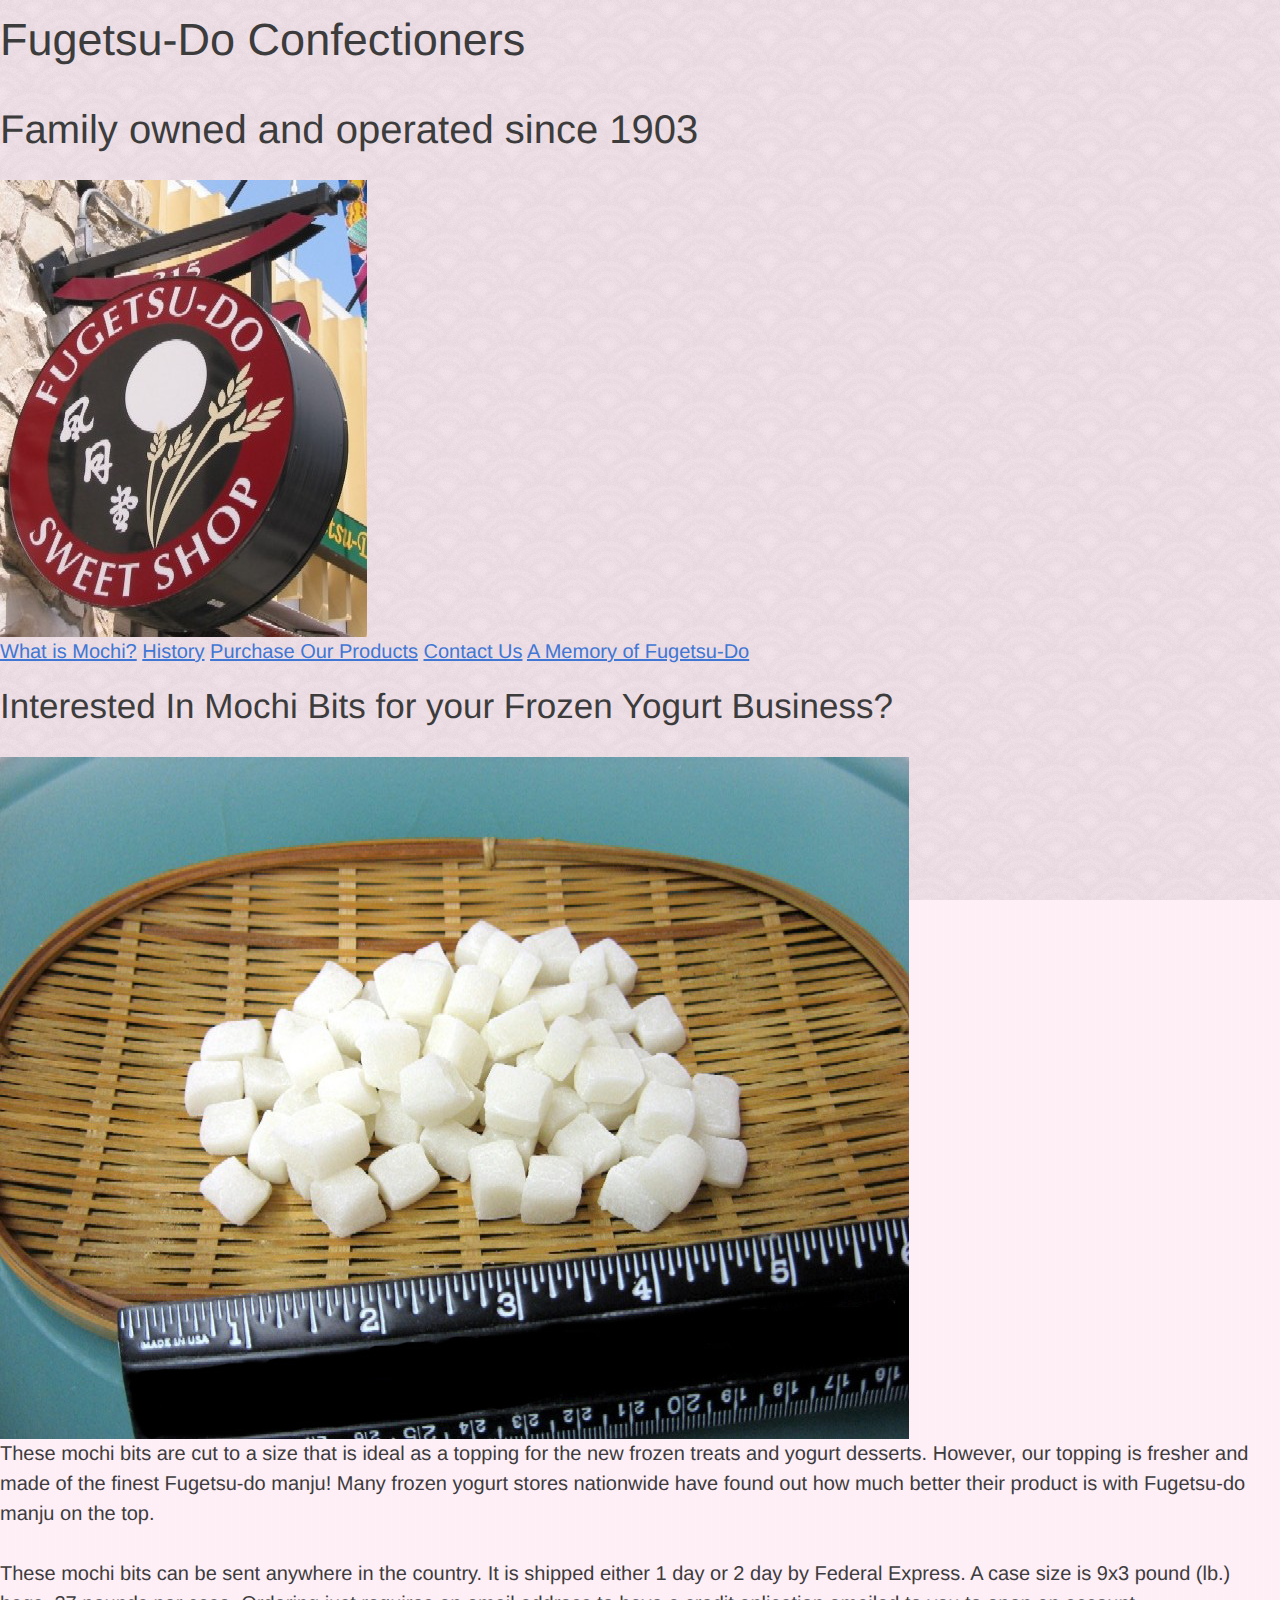
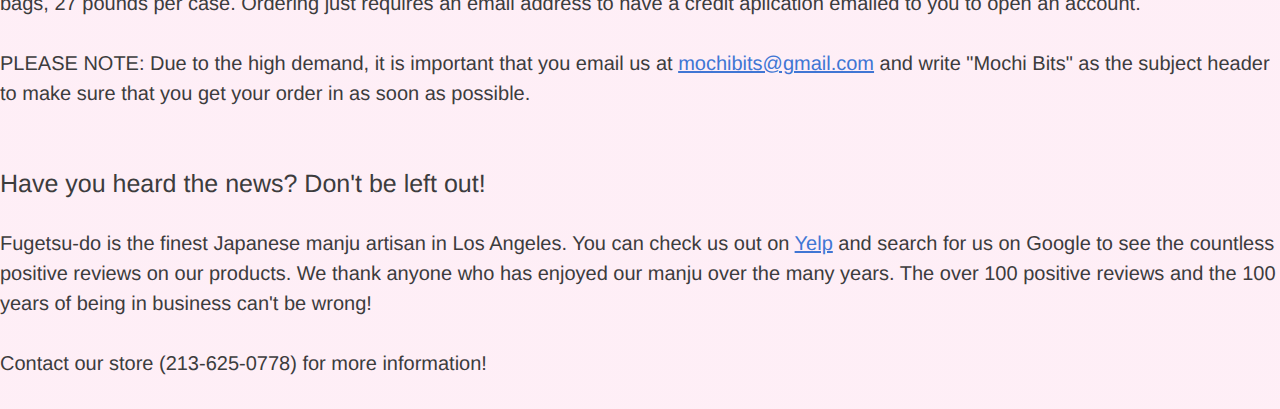
==== index.html @ 572364a7 "First commit" ====
<!DOCTYPE html>
<html lang="en">
<head>
  <title>Welcome to the Fugetsu-Do Confectionery!</title>
  <meta name="keywords" content="Japanese food, Japanese confectionery, Japanese, mochi, manju, Los Angeles, Little Tokyo, Japanese American, Japanese American Businesses, Japanese confectionary, confectionery, confectionary, confectioners, Japanese confectioners, gyuhi, anh, habutai, kusamochi, kiku, wagashi, dorayaki, manjyu, kashiwa, sweet rice, Fugetsudo, Fugetsudousa, kinako, mochigome">
  <link rel="stylesheet" href="styles/cutestrap.css" type="text/css">
</head>
<body>
  <header>
    <h1>Fugetsu-Do Confectioners</h1>
    <h2>Family owned and operated since 1903</h2>
    <img src="images/index/fd-sign.jpg">
    <nav>
      <a href="mochi.html">What is Mochi?</a>
      <a href="history.html">History</a>
      <a href="buymochi.html">Purchase Our Products</a>
      <a href="contact.html">Contact Us</a>
      <a href="memory.html">A Memory of Fugetsu-Do</a>
    </nav>
  </header>
  <main>
    <h3>Interested In Mochi Bits for your Frozen Yogurt Business?</h3>
    <img src="images/index/mochi-bits.jpg">
    <p>These mochi bits are cut to a size that is ideal as a topping for the new frozen treats and yogurt desserts. However, our topping is fresher and made of the finest Fugetsu-do manju! Many frozen yogurt stores nationwide have found out how much better their product is with Fugetsu-do manju on the top.</p>
    <p>These mochi bits can be sent anywhere in the country. It is shipped either 1 day or 2 day by Federal Express. A case size is 9x3 pound (lb.) bags, 27 pounds per case. Ordering just requires an email address to have a credit aplication emailed to you to open an account.</p>
    <p>PLEASE NOTE: Due to the high demand, it is important that you email us at <a href="mailto:mochibits@gmail.com">mochibits@gmail.com</a> and write "Mochi Bits" as the subject header to make sure that you get your order in as soon as possible.</p>
    <h4>Have you heard the news? Don't be left out!</h4>
    <p>Fugetsu-do is the finest Japanese manju artisan in Los Angeles. You can check us out on <a href="http://www.yelp.com/biz/fugetsu-do-los-angeles#query:mochi">Yelp</a> and search for us on Google to see the countless positive reviews on our products. We thank anyone who has enjoyed our manju over the many years. The over 100 positive reviews and the 100 years of being in business can't be wrong!</p>
    <p>Contact our store (213-625-0778) for more information!</p>
  </main>
  <footer>
  </footer>
</body>
</html>
---- styles/cutestrap.css ----
* {
  border: 0;
  font: inherit;
  margin: 0;
  padding: 0;
  text-rendering: geometricPrecision; }

html {
  box-sizing: border-box;
  font-size: 62.5%;
  height: 100%; }
  @media screen and (min-width: 960px) {
    html {
      font-size: 78.125%; } }

body {
  background: linear-gradient(rgba(251, 172, 211, 0.2), rgba(251, 172, 211, 0.2)), url(../images/soft_circle_scales.png) fixed top right;
  box-sizing: border-box;
  color: #3c3c3d;
  font-family: "Avenir", "Avenir Next", "Helvetica Neue", "Segoe UI", "Verdana", sans-serif;
  font-size: 1.6rem;
  line-height: 2.4rem;
  min-height: 100%;
  position: relative; }

h1, h2, h3, h4, h5, h6 {
  font-family: "Avenir", "Avenir Next", "Helvetica Neue", "Segoe UI", "Verdana", sans-serif;
  font-weight: 500; }

h1, h2, h3 {
  line-height: 4.8rem;
  padding: .8rem 0 1.6rem; }

h4, h5, h6 {
  padding: 2.4rem 0; }

h1 {
  font-size: 3.6rem; }

h2 {
  font-size: 3.2rem; }

h3 {
  font-size: 2.8rem; }

h4 {
  font-size: 2.0rem; }

h5 {
  font-size: 1.8rem; }

h6 {
  font-size: 1.6rem; }

p {
  padding-bottom: 2.4rem; }

form {
  padding: 2.4rem 0; }

pre,
code,
samp,
kbd {
  background-color: #efeff0;
  font-size: 1.2rem;
  color: #e528b0;
  font-family: "Consolas", "Monaco", "Courier New", monospace;
  line-height: 1; }

code,
samp,
kbd {
  border-radius: 2px;
  overflow-y: hidden;
  overflow-x: auto;
  padding: .4rem .4rem .2rem; }

pre {
  border-radius: 2px;
  line-height: 2.4rem;
  overflow-y: hidden;
  overflow-x: auto;
  padding: 1.2rem 1rem;
  margin: 0 0 2.4rem; }
  pre code,
  pre samp,
  pre kbd {
    background-color: transparent;
    border: none;
    border-radius: 0;
    padding: 0; }

a:link {
  color: #4076D4; }

a:visited {
  color: #9140D4; }

a:hover,
a:focus {
  color: #2e68cc; }

a:active {
  color: #D44076; }

img,
video {
  max-width: 100%;
  display: table; }

hr {
  height: 4.8rem;
  margin-bottom: 2.4rem;
  position: relative; }
  hr:before {
    background-color: #cdcdce;
    content: '';
    height: 1px;
    position: absolute;
    top: 50%;
    width: 100%; }

ol,
ul {
  margin-left: 2rem;
  padding: 0 0 2.4rem; }

ol {
  list-style-type: decimal; }

ol ol {
  padding-bottom: 0; }

ul {
  list-style-type: disc; }

ul ul {
  padding-bottom: 0; }

dt {
  font-style: italic; }

dd {
  text-indent: 2rem; }

blockquote {
  margin: 0 0 2.4rem 1.2rem;
  border-left: 0.3rem solid #cdcdce;
  padding: 2.4rem 1.2rem; }
  blockquote p:last-child {
    padding-bottom: 0; }

figure {
  margin: 0 auto;
  padding-bottom: 2.4rem; }
  figure img {
    display: table;
    margin: 0 auto; }

small,
sub,
sup {
  font-size: 1.2rem;
  line-height: 1; }

caption,
figcaption {
  font-size: 1.2rem;
  font-style: italic;
  text-align: center; }

em,
cite,
i {
  font-style: italic; }

strong,
var,
b {
  font-weight: bold; }

q:before {
  content: "'"; }

q:after {
  content: "'"; }

q > q {
  font-style: italic; }

dfn,
abbr {
  border-bottom: 0.1rem dotted #5a5a5b;
  cursor: default; }

table {
  border-radius: 2px;
  border-collapse: separate;
  border-spacing: 0;
  margin-bottom: 2.4rem;
  width: 100%; }
  table th {
    font-weight: 500;
    text-align: left; }
  table th, table td {
    padding: 0 .6rem; }

label {
  color: #7d7d7e; }

input,
label,
select,
button,
textarea {
  display: block;
  resize: none;
  -webkit-appearance: none;
  -moz-appearance: none; }

/* remove yellow from chrome auto-fill background */
input:-webkit-autofill,
textarea:-webkit-autofill,
select:-webkit-autofill {
  color: #3c3c3d;
  -webkit-text-fill-color: #3c3c3d;
  -webkit-box-shadow: 0 0 0px 1000px white inset !important; }

/*

Utilities

These utility classes have one or two CSS properties that are meant to save you from creating several identical classes to do the same thing, like just centering some text.

Markup:
<div class="{{modifier_class}}" style="background-color: #ddd">
  Example Text
</div>

.disabled                - Disable an Element
.smooth                  - Smoothed font rendering
.clearfix                - Clear floats to keep the parent container in shape
.f-none                  - float: none;
.f-left                  - float: left;
.f-right                 - float: right;
.ta-left                 - text-align: left;
.ta-center               - text-align: center;
.ta-right                - text-align: right;

Styleguide 4.0

*/
.disabled, .radio [disabled],
.checkbox [disabled],
.select [disabled],
.textfield [disabled], .radio [disabled] + *,
.checkbox [disabled] + *,
.select [disabled] + *,
.textfield [disabled] + *, [type=button][disabled],
[type=submit][disabled],
button[disabled] {
  cursor: default;
  opacity: .5;
  pointer-events: none; }

.smooth {
  -webkit-font-smoothing: antialiased;
  -moz-osx-font-smoothing: grayscale; }

.f-none {
  float: none; }

.f-left {
  float: left; }

.f-right {
  float: right; }

.clearfix {
  clear: both;
  overflow: hidden; }

.ta-left {
  text-align: left; }

.ta-center {
  text-align: center; }

.ta-right {
  text-align: right; }

/*

Type Utilities

These are specific typography related utilities

Markup:
<div class="type {{modifier_class}}">
  The quick brown fox jumps over the lazy dog.
</div>

.fs-small            - Smaller than the default font size
.fs-base             - Exactly the default font size
.fs-large            - Larger than the default font size
.fw-light            - Changes the type to be 300 weight
.fw-normal           - Changes the type to be 400 weight
.fw-semibold         - Changes the type to be 600 weight
.fw-bold             - Changes the type to be 700 weight

Styleguide 4.1

*/
.fs-small {
  font-size: 1.2rem; }

.fs-base {
  font-size: 1.6rem; }

.fs-large {
  font-size: 2rem; }

.fw-light {
  font-weight: 300; }

.fw-normal {
  font-weight: 400; }

.fw-semibold {
  font-weight: 600; }

.fw-bold {
  font-weight: 700; }

/*

Buttons

Buttons and their variations

Markup:
<a href="#" class="btn {{modifier_class}}">Button</a>

.btn--secondary       - A link that's sized like a button
.btn--link            - A link that's sized like a button

Styleguide 2.0

*/
.btn, [type=button],
[type=submit],
button {
  background-color: #E83FB8;
  border: none;
  border-radius: .2rem;
  box-sizing: border-box;
  color: #ffffff;
  cursor: pointer;
  display: inline-block;
  height: 4.8rem;
  line-height: 4.8rem;
  max-width: 100%;
  -webkit-transition-property: background-color;
  transition-property: background-color;
  -webkit-transition-duration: 200ms;
          transition-duration: 200ms;
  margin: 0 auto;
  padding: 0 3rem;
  text-align: center;
  -webkit-user-select: none;
     -moz-user-select: none;
      -ms-user-select: none;
          user-select: none;
  width: auto; }
  .btn:link, [type=button]:link,
  [type=submit]:link,
  button:link, .btn:visited, [type=button]:visited,
  [type=submit]:visited,
  button:visited {
    color: #ffffff;
    text-decoration: none; }
  .btn:focus, [type=button]:focus,
  [type=submit]:focus,
  button:focus, .btn:hover, [type=button]:hover,
  [type=submit]:hover,
  button:hover {
    background-color: #e528b0;
    color: #ffffff; }
  .btn:focus, [type=button]:focus,
  [type=submit]:focus,
  button:focus {
    outline: 0.1rem dotted #7d7d7e; }
  .btn:active, [type=button]:active,
  [type=submit]:active,
  button:active {
    background-color: #E83FB8; }

.btn--secondary {
  background-color: #efeff0;
  color: #3c3c3d; }
  .btn--secondary:link, .btn--secondary:visited {
    color: #3c3c3d; }
  .btn--secondary:focus, .btn--secondary:hover {
    background-color: #dededf;
    color: #3c3c3d; }
  .btn--secondary:active {
    color: #7d7d7e; }

.btn--link {
  background-color: transparent;
  color: #4076D4;
  text-decoration: underline; }
  .btn--link:link {
    color: #4076D4; }
  .btn--link:visited {
    color: #9140D4; }
  .btn--link:focus, .btn--link:hover {
    color: #2e68cc;
    background-color: transparent; }
  .btn--link:active {
    color: #D44076;
    background-color: transparent; }

/*

Forms

Markup:
<form>
  <label class="textfield">
    <input type="text" />
    <span class="textfield__label">Name</span>
  </label>
  <label class="radio">
    <input type="radio" name="example" />
    <span class="radio__label">Desktop</span>
  </label>
  <label class="radio">
    <input type="radio" name="example" />
    <span class="radio__label">Mobile</span>
  </label>
  <label class="select">
    <select name="select">
      <option disabled="disabled" selected="selected">Flavors</option>
      <option>Chocolate</option>
    </select>
    <span class="select__label" for="select">Favorite Ice Cream</span>
  </label>
  <label class="textfield">
    <textarea></textarea>
    <span class="textfield__label">Comments</span>
  </label>
  <label class="checkbox">
    <input type="checkbox" />
    <span class="checkbox__label">I Lied</span>
  </label>
  <br/>
  <input type="submit" value="Cross My Heart" />
  <button>okay</button>
  <button>not okay</button>
</form>

Styleguide 3.0

*/
.radio,
.checkbox {
  cursor: pointer;
  display: inline-block;
  margin-bottom: 2.4rem;
  padding: 0 1rem 0 3rem;
  position: relative; }
  .radio:before,
  .checkbox:before {
    background-color: #fff;
    border: 2px solid #7d7d7e;
    content: '';
    height: 16px;
    left: 0;
    margin-top: -10px;
    position: absolute;
    top: 50%;
    width: 16px; }

.checkbox input[type=checkbox],
.radio input[type=radio] {
  opacity: 0;
  position: absolute;
  z-index: -1; }

.radio__label,
.checkbox__label {
  color: #7d7d7e;
  font-size: 1.2rem;
  line-height: 1; }

.radio__label:after,
.checkbox__label:after {
  border: 1px solid transparent;
  content: '';
  height: 18px;
  left: 0;
  margin-top: -10px;
  position: absolute;
  top: 50%;
  width: 18px; }

.radio input[type=radio]:focus + .radio__label:after,
.checkbox input[type=checkbox]:focus + .checkbox__label:after {
  border-color: #E83FB8;
  box-shadow: 0 1px 2px 1px #dededf inset; }

.textfield,
.select {
  background-color: #ffffff;
  display: block;
  margin-top: -2px;
  margin-bottom: 2.4rem;
  position: relative; }

.textfield__label,
.select__label {
  background-color: #ffffff;
  font-size: 1.2rem;
  position: absolute;
  left: 1px;
  line-height: 1;
  padding: .5rem;
  right: 1px;
  top: 1px; }

.textfield input,
.textfield textarea,
.select select {
  background-color: transparent;
  border: 1px solid #7d7d7e;
  border-radius: 2px;
  box-sizing: border-box;
  padding: 1.8rem .5rem .6rem;
  position: relative;
  width: 100%; }

.textfield *:focus,
.select select:focus {
  border-color: #E83FB8;
  box-shadow: 0 1px 2px 0 #dededf inset;
  outline: none; }

/*

Radio

Markup:
<label class="radio {{modifier_class}}">
  <input type="radio" />
  <span class="radio__label">Radio</span>
</label>

Styleguide 3.1

*/
.radio:before,
.radio__label:after {
  border-radius: 20px; }

.radio input[type=radio]:checked + .radio__label:before {
  background-color: #e528b0;
  border-radius: 20px;
  content: '';
  height: 10px;
  left: 5px;
  margin-top: -5px;
  position: absolute;
  top: 50%;
  width: 10px; }

/*

Checkbox

Markup:
<label class="checkbox {{modifier_class}}">
  <input type="checkbox" />
  <span class="checkbox__label">Checkbox</span>
</label>

Styleguide 3.2

*/
.checkbox:before,
.checkbox__label:after {
  border-radius: 2px; }

.checkbox input[type=checkbox]:checked + .checkbox__label:after {
  color: #e528b0;
  content: '\2714';
  font-size: 14px;
  line-height: 18px;
  text-align: center; }

/*

Input and text areas

Markup:
<label class="textfield {{modifier_class}}">
  <input type="text" />
  <span class="textfield__label">Input</span>
</label>
<label class="textfield {{modifier_class}}">
  <textarea></textarea>
  <span class="textfield__label">Textarea</span>
</label>

Styleguide 3.3

*/
/*

Select

Markup:
<label class="select {{modifier_class}}">
  <select>
    <option disabled="disabled" selected="selected">Select</option>
    <option>Option 1</option>
    <option>Option 2</option>
    <option>Option 3</option>
  </select>
  <span class="select__label">Select Label</span>
</label>

Styleguide 3.4

*/
.select:after {
  content: '';
  border-left: .6rem solid transparent;
  border-right: .6rem solid transparent;
  border-top: 0.6rem solid #7d7d7e;
  height: 0;
  margin-top: -.5rem;
  position: absolute;
  right: 1rem;
  bottom: 1.3rem;
  width: 0; }

.select select {
  z-index: 100; }

.select option[disabled] {
  background-color: #efeff0;
  color: #5a5a5b; }

/*

Grid

Basic grid made using flexbox. By default, the grid is collapsed on small screens.

Markup:
<main class="grid {{modifier_class}}">
  <section class="">
    Cell 1
  </section>
  <article class="grid">
    Cell 2
  </article>
</main>

.grid--medium           - Grid starts at medium sized screens
.grid--large            - Grid starts at large and up screens

Styleguide 1.0

*/
/*

Direct children of `.grid` are columns.

Markup:
<main class="grid">
  <section class="{{modifier_class}}">
    Cell 1
  </section>
  <article class="grid">
    <p class="grid {{modifier_class}}">
      Cell 2.1
    </p>
    <div>
      <p>Cell 2.2</p>
    </div>
  </article>
</main>

.column--light           - Less important column
.column--heavy           - More important column

Styleguide 1.1

*/
.grid {
  display: -ms-flexbox;
  display: -webkit-box;
  display: flex; }

.grid > * {
  -webkit-box-flex: 1;
      -ms-flex: 1;
          flex: 1;
  -webkit-box-flex: 4;
      -ms-flex-positive: 4;
          flex-grow: 4;
  padding-left: 1rem;
  padding-right: 1rem; }
  .grid > *:first-child {
    margin-left: -1rem; }
  .grid > *:last-child {
    margin-right: -1rem; }
  .grid > *.column--light {
    -webkit-box-flex: 2;
        -ms-flex-positive: 2;
            flex-grow: 2; }
  .grid > *.column--heavy {
    -webkit-box-flex: 8;
        -ms-flex-positive: 8;
            flex-grow: 8; }

@media (max-width: 599px) {
  .grid--medium {
    display: block; }
  .grid--medium > * {
    padding-left: 0;
    padding-right: 0; }
    .grid--medium > *:first-child {
      margin-left: 0; }
    .grid--medium > *:last-child {
      margin-right: 0; } }

@media (max-width: 959px) {
  .grid--large {
    display: block; }
  .grid--large > * {
    padding-left: 0;
    padding-right: 0; }
    .grid--large > *:first-child {
      margin-left: 0; }
    .grid--large > *:last-child {
      margin-right: 0; } }

/*

Wrappers

Use wrappers when you need a content area that is a standardized width and centered on the page.

Markup:
<div class="wrapper {{modifier_class}}">Wrapper</div>

.wrapper-small      - Small Wrapper
.wrapper-large      - Large Wrapper

Styleguide 1.2

*/
.wrapper {
  margin: 0 auto;
  max-width: 960px;
  padding: 4.8rem 2rem; }

.wrapper-large {
  margin: 0 auto;
  max-width: 1200px;
  padding: 7.2rem 2rem; }

.wrapper-small {
  margin: 0 auto;
  max-width: 640px;
  padding: 2.4rem 2rem; }

/*# sourceMappingURL=[data-uri] */
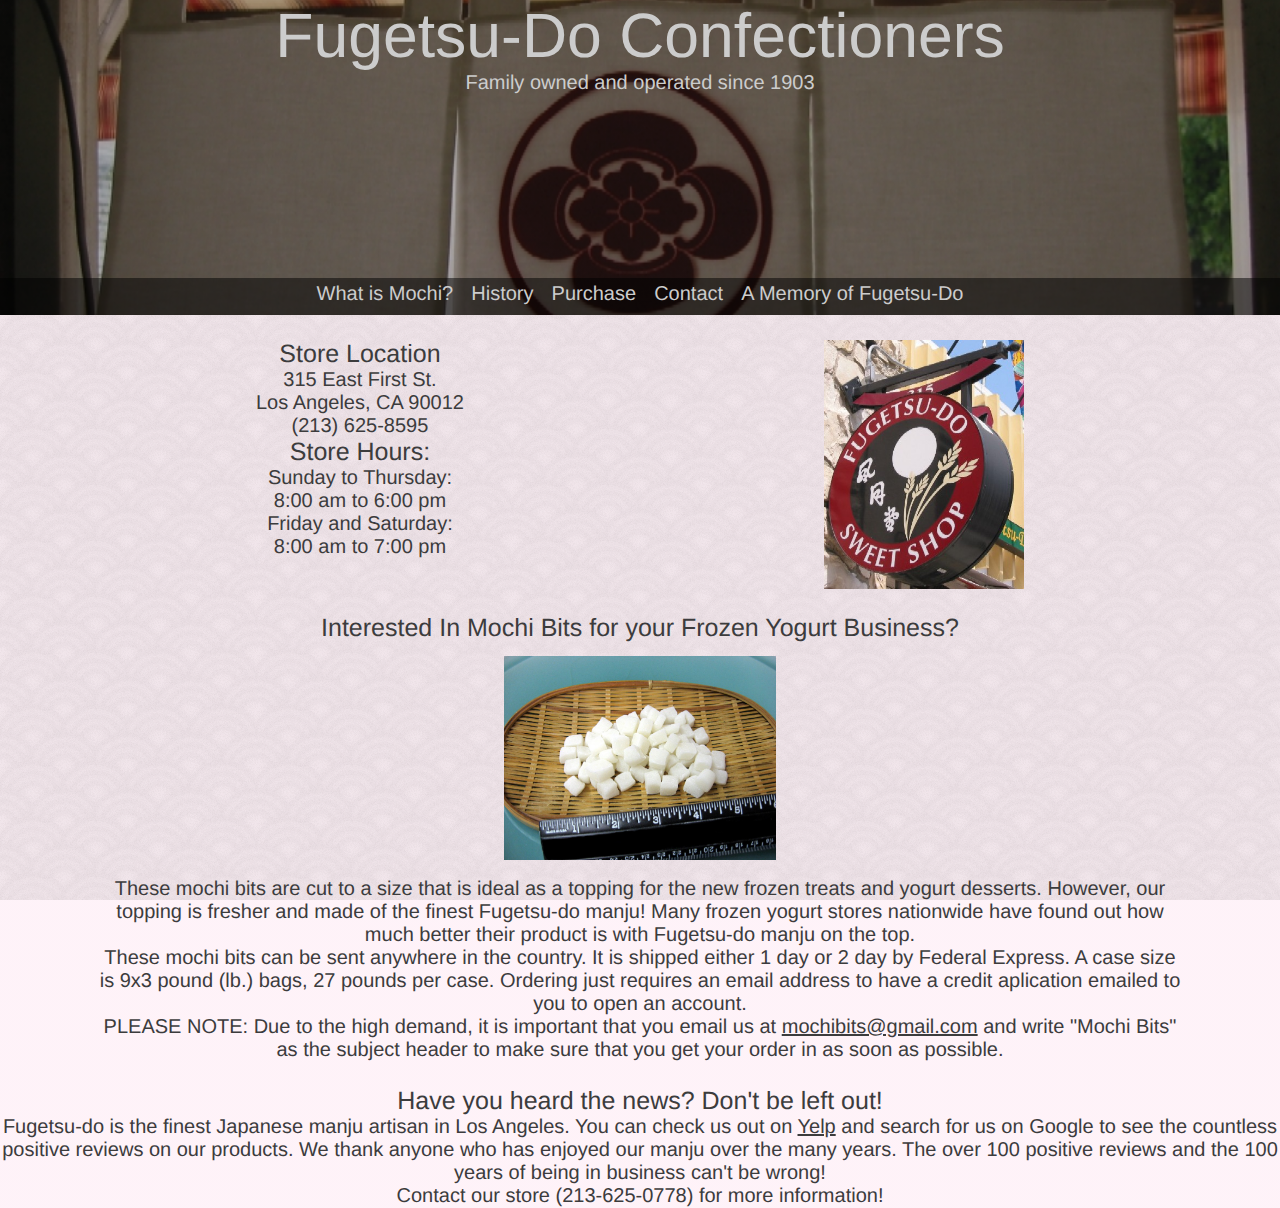
==== commit 53bd0a0b: "Adds styles for all pages" ====
--- a/index.html
+++ b/index.html
@@ -3,30 +3,49 @@
 <head>
   <title>Welcome to the Fugetsu-Do Confectionery!</title>
   <meta name="keywords" content="Japanese food, Japanese confectionery, Japanese, mochi, manju, Los Angeles, Little Tokyo, Japanese American, Japanese American Businesses, Japanese confectionary, confectionery, confectionary, confectioners, Japanese confectioners, gyuhi, anh, habutai, kusamochi, kiku, wagashi, dorayaki, manjyu, kashiwa, sweet rice, Fugetsudo, Fugetsudousa, kinako, mochigome">
-  <link rel="stylesheet" href="styles/cutestrap.css" type="text/css">
+  <link rel="stylesheet" href="styles/style.css" type="text/css">
 </head>
 <body>
   <header>
     <h1>Fugetsu-Do Confectioners</h1>
     <h2>Family owned and operated since 1903</h2>
-    <img src="images/index/fd-sign.jpg">
     <nav>
-      <a href="mochi.html">What is Mochi?</a>
-      <a href="history.html">History</a>
-      <a href="buymochi.html">Purchase Our Products</a>
-      <a href="contact.html">Contact Us</a>
-      <a href="memory.html">A Memory of Fugetsu-Do</a>
+      <ul>
+        <li><a href="mochi.html">What is Mochi?</a></li>
+        <li><a href="history.html">History</a></li>
+        <li><a href="buymochi.html">Purchase</a></li>
+        <li><a href="contact.html">Contact</a></li>
+        <li><a href="memory.html">A Memory of Fugetsu-Do</a></li>
+      </ul>
     </nav>
   </header>
   <main>
-    <h3>Interested In Mochi Bits for your Frozen Yogurt Business?</h3>
-    <img src="images/index/mochi-bits.jpg">
-    <p>These mochi bits are cut to a size that is ideal as a topping for the new frozen treats and yogurt desserts. However, our topping is fresher and made of the finest Fugetsu-do manju! Many frozen yogurt stores nationwide have found out how much better their product is with Fugetsu-do manju on the top.</p>
-    <p>These mochi bits can be sent anywhere in the country. It is shipped either 1 day or 2 day by Federal Express. A case size is 9x3 pound (lb.) bags, 27 pounds per case. Ordering just requires an email address to have a credit aplication emailed to you to open an account.</p>
-    <p>PLEASE NOTE: Due to the high demand, it is important that you email us at <a href="mailto:mochibits@gmail.com">mochibits@gmail.com</a> and write "Mochi Bits" as the subject header to make sure that you get your order in as soon as possible.</p>
-    <h4>Have you heard the news? Don't be left out!</h4>
-    <p>Fugetsu-do is the finest Japanese manju artisan in Los Angeles. You can check us out on <a href="http://www.yelp.com/biz/fugetsu-do-los-angeles#query:mochi">Yelp</a> and search for us on Google to see the countless positive reviews on our products. We thank anyone who has enjoyed our manju over the many years. The over 100 positive reviews and the 100 years of being in business can't be wrong!</p>
-    <p>Contact our store (213-625-0778) for more information!</p>
+    <div class="store-info">
+      <img src="images/index/fd-sign.jpg">
+      <div id="info">
+        <h3>Store Location</h3>
+        <p>315 East First St.</p>
+        <p>Los Angeles, CA 90012</p>
+        <p>(213) 625-8595</p>
+        <h3>Store Hours:</h3>
+        <p>Sunday to Thursday:</p>
+        <p>8:00 am to 6:00 pm</p>
+        <p>Friday and Saturday:</p>
+        <p>8:00 am to 7:00 pm</p>
+      </div>
+    </div>
+    <div class="mochi-bits">
+      <h3>Interested In Mochi Bits for your Frozen Yogurt Business?</h3>
+      <img src="images/index/mochi-bits.jpg">
+      <p>These mochi bits are cut to a size that is ideal as a topping for the new frozen treats and yogurt desserts. However, our topping is fresher and made of the finest Fugetsu-do manju! Many frozen yogurt stores nationwide have found out how much better their product is with Fugetsu-do manju on the top.</p>
+      <p>These mochi bits can be sent anywhere in the country. It is shipped either 1 day or 2 day by Federal Express. A case size is 9x3 pound (lb.) bags, 27 pounds per case. Ordering just requires an email address to have a credit aplication emailed to you to open an account.</p>
+      <p>PLEASE NOTE: Due to the high demand, it is important that you email us at <a href="mailto:mochibits@gmail.com">mochibits@gmail.com</a> and write "Mochi Bits" as the subject header to make sure that you get your order in as soon as possible.</p>
+    </div>
+    <div class="reviews">
+      <h3>Have you heard the news? Don't be left out!</h3>
+      <p>Fugetsu-do is the finest Japanese manju artisan in Los Angeles. You can check us out on <a href="http://www.yelp.com/biz/fugetsu-do-los-angeles#query:mochi">Yelp</a> and search for us on Google to see the countless positive reviews on our products. We thank anyone who has enjoyed our manju over the many years. The over 100 positive reviews and the 100 years of being in business can't be wrong!</p>
+      <p>Contact our store (213-625-0778) for more information!</p>
+    </div>
   </main>
   <footer>
   </footer>
--- a/styles/style.css
+++ b/styles/style.css
@@ -0,0 +1,121 @@
+* {
+  border: 0;
+  font: inherit;
+  margin: 0;
+  padding: 0;
+  text-rendering: geometricPrecision;
+}
+
+html {
+  box-sizing: border-box;
+  font-size: 62.5%;
+  height: 100%;
+}
+
+body {
+  background: linear-gradient(rgba(251, 172, 211, 0.15), rgba(251, 172, 211, 0.15)), url(../images/soft_circle_scales.png) fixed top right;
+  box-sizing: border-box;
+  color: #3c3c3d;
+  font-family: "Avenir", "Avenir Next", "Helvetica Neue", "Segoe UI", "Verdana", sans-serif;
+  font-size: 1.6rem;
+  text-align: center;
+  min-height: 100%;
+  position: relative;
+}
+
+header {
+  position: relative;
+  background: linear-gradient(rgba(0, 0, 0, 0.3), rgba(0, 0, 0, 0.3)), url(../images/memory/entrymon.jpg) no-repeat center;
+  background-size: cover;
+  height: 35vh;
+  color: #ccc;
+  overflow: hidden;
+}
+
+a {
+  text-decoration: underline;
+  color: #3c3c3d;
+}
+
+h1 {
+  font-size: 5rem;
+  font-weight: 500;
+}
+
+h3 {
+  font-size: 2rem;
+  font-weight: 500;
+}
+
+nav {
+  position: absolute;
+  background-color: rgba(0, 0, 0, 0.5);
+  bottom: 0;
+  width: 100%;
+  height: 3rem;
+}
+
+nav ul {
+  height: 100%;
+}
+
+nav li {
+  display: inline-block;
+  margin: 0 0.5rem;
+  height: 100%;
+  padding-top: 0.4rem;
+}
+
+nav li a {
+    color: #ccc;
+    text-decoration: none;
+    width: 100%;
+    height: 100%;
+    margin: auto;
+}
+
+nav a:hover {
+  background-color: #ccc;
+  color: #3c3c3d;
+  transition-duration: 0.4s;
+}
+
+.store-info,
+.mochi-bits,
+.reviews {
+  margin: 2rem auto;
+}
+
+.store-info {
+  position: relative;
+  width: 60%;
+  margin: 2rem auto;
+  overflow: auto;
+}
+
+#info {
+  float: left;
+}
+
+.store-info img{
+    display: inline-block;
+    float: right;
+    width: 20%;
+    min-width: 200px;
+  }
+
+.mochi-bits {
+    max-width: 85%;
+  }
+
+.mochi-bits img {
+  width: 25%;
+  min-width: 200px;
+  margin: 1rem 0;
+}
+
+/*Media queries*/
+
+  @media screen and (min-width: 960px) {
+    html {
+      font-size: 78.125%; } }
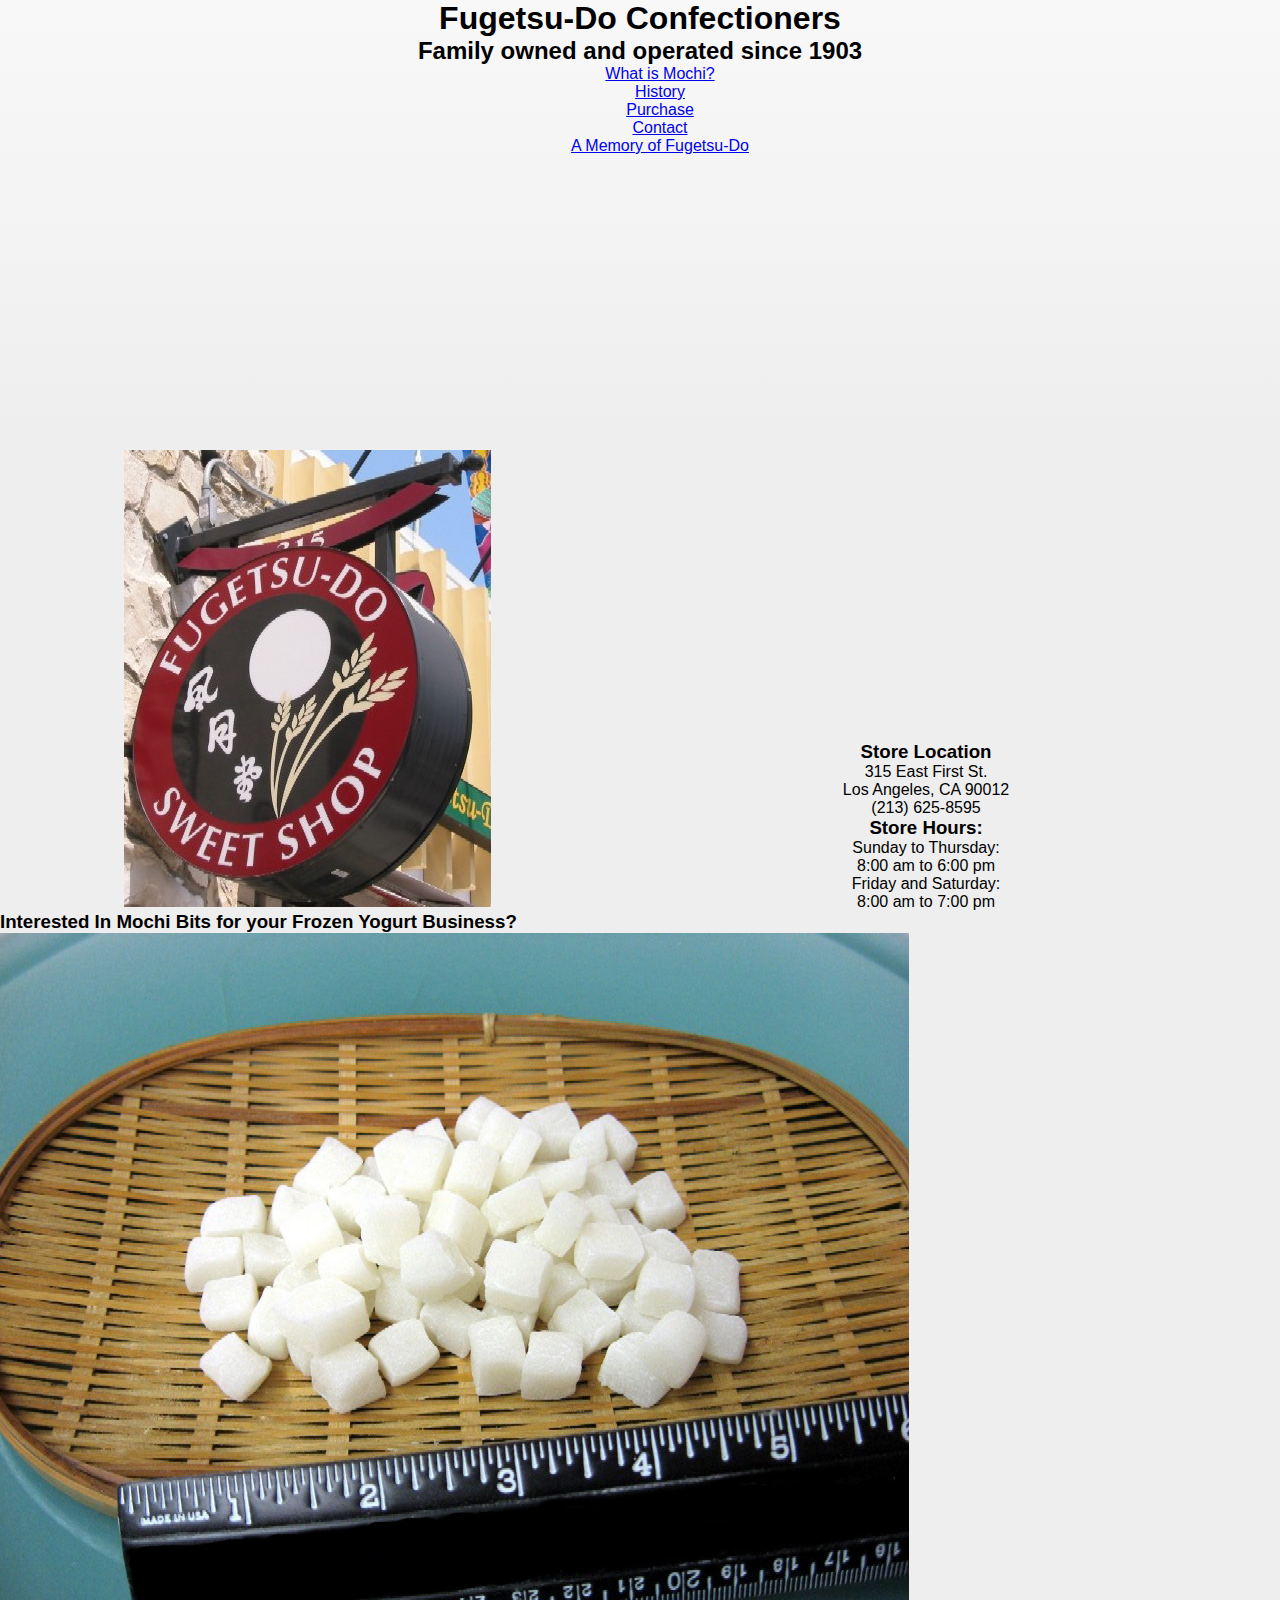
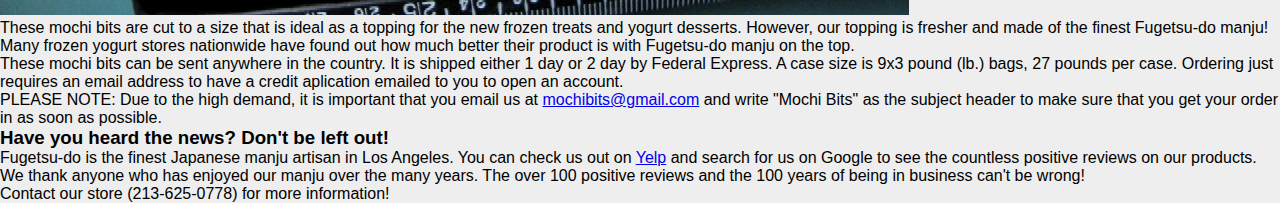
==== commit 39de33f9: "Revamp css" ====
--- a/index.html
+++ b/index.html
@@ -3,7 +3,7 @@
 <head>
   <title>Welcome to the Fugetsu-Do Confectionery!</title>
   <meta name="keywords" content="Japanese food, Japanese confectionery, Japanese, mochi, manju, Los Angeles, Little Tokyo, Japanese American, Japanese American Businesses, Japanese confectionary, confectionery, confectionary, confectioners, Japanese confectioners, gyuhi, anh, habutai, kusamochi, kiku, wagashi, dorayaki, manjyu, kashiwa, sweet rice, Fugetsudo, Fugetsudousa, kinako, mochigome">
-  <link rel="stylesheet" href="styles/style.css" type="text/css">
+  <link rel="stylesheet" href="styles/css/main.css" type="text/css">
 </head>
 <body>
   <header>
@@ -21,7 +21,9 @@
   </header>
   <main>
     <div class="store-info">
-      <img src="images/index/fd-sign.jpg">
+      <div>
+        <img src="images/index/fd-sign.jpg">
+      </div>
       <div id="info">
         <h3>Store Location</h3>
         <p>315 East First St.</p>
--- a/styles/css/main.css
+++ b/styles/css/main.css
@@ -0,0 +1,24 @@
+* {
+  margin: 0; }
+
+body {
+  box-sizing: border-box;
+  font-family: "proxima-nova", sans-serif;
+  background-color: #eeeeee; }
+
+header {
+  height: 50vh;
+  background: linear-gradient(rgba(255, 255, 255, 0.6), #eeeeee);
+  text-align: center; }
+
+nav li {
+  list-style-type: none;
+  text-decoration: none; }
+
+.store-info div {
+  display: inline-block;
+  text-align: center;
+  width: 48%;
+  height: 100%; }
+
+/*# sourceMappingURL=main.css.map */
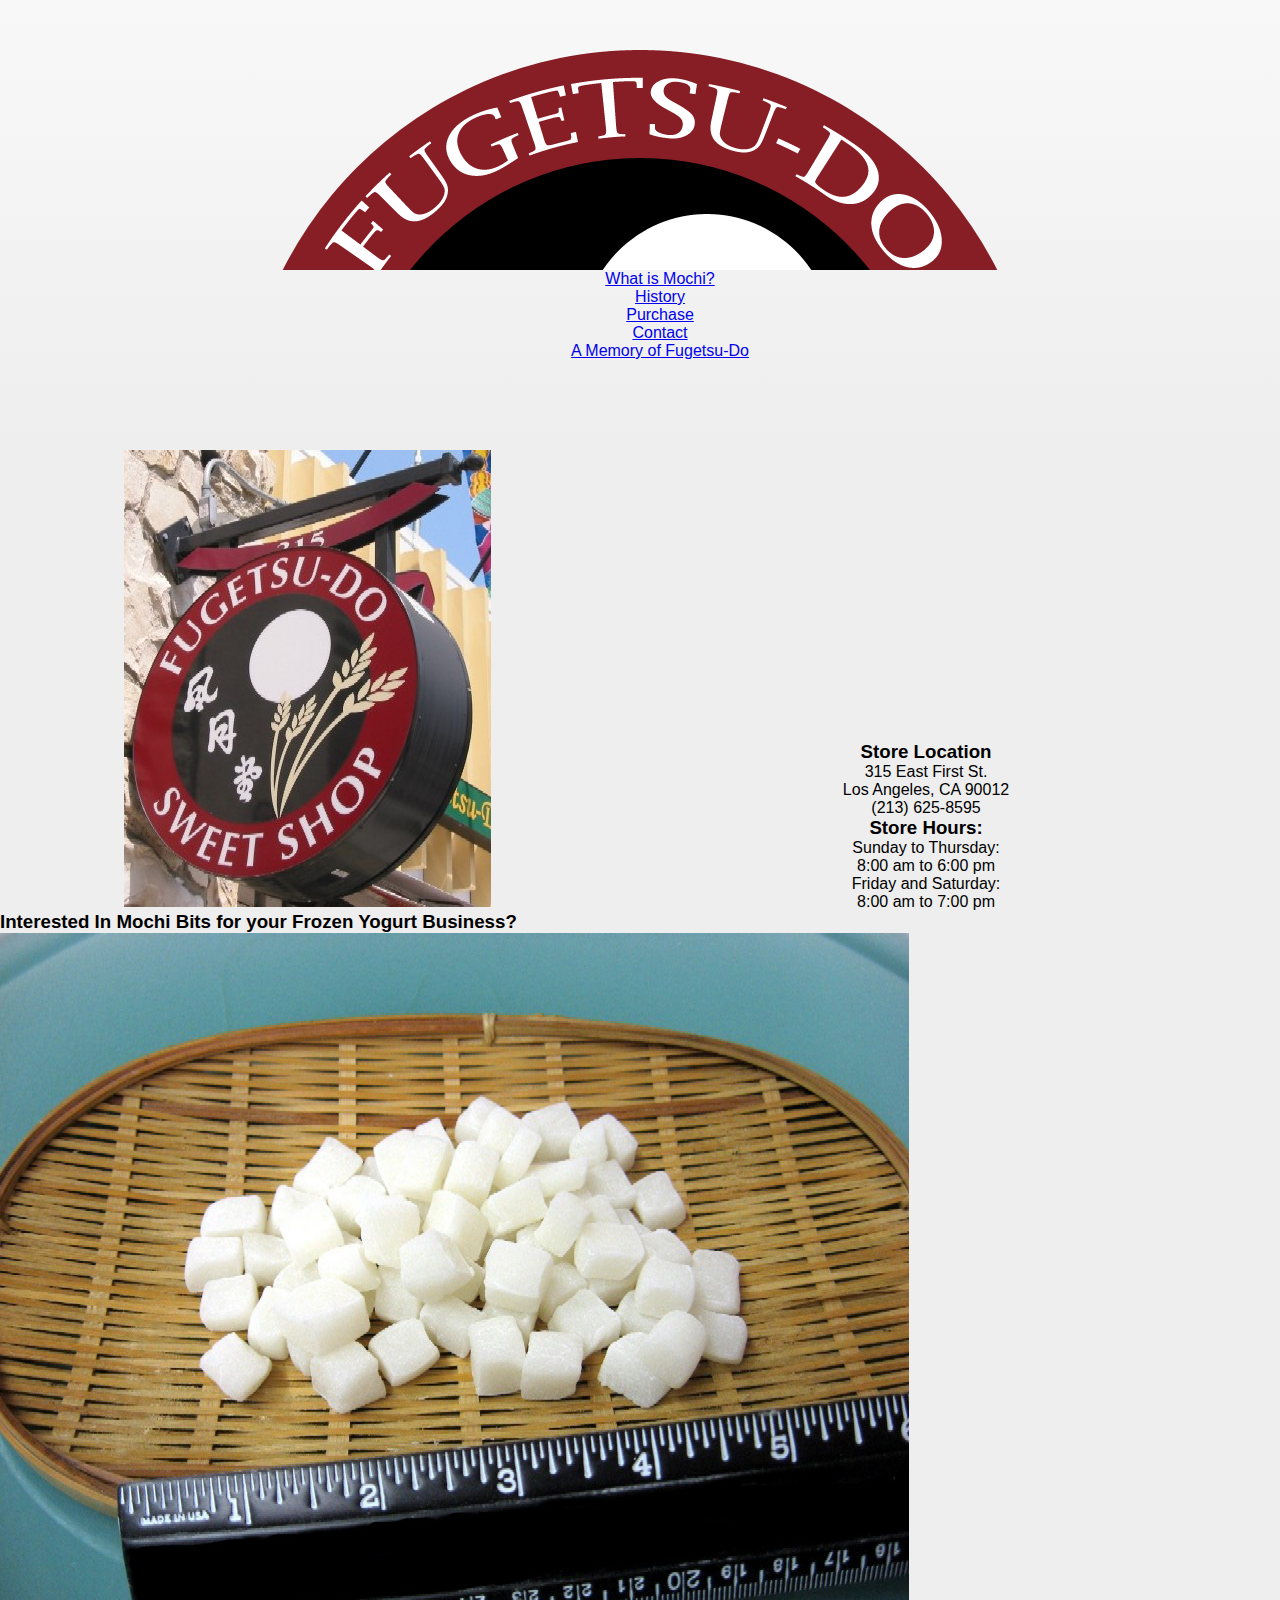
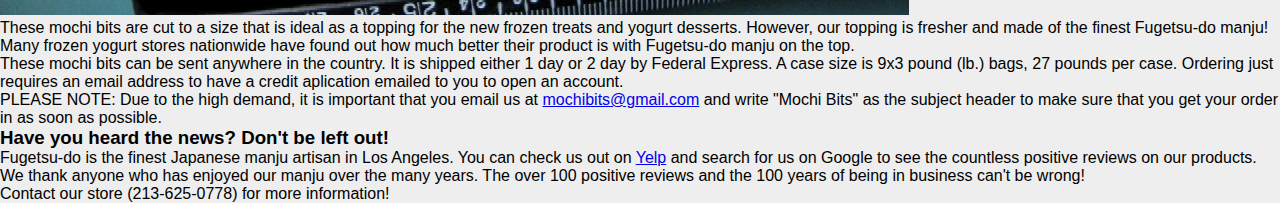
==== commit 340af323: "Add custom logo for header" ====
--- a/index.html
+++ b/index.html
@@ -7,8 +7,9 @@
 </head>
 <body>
   <header>
-    <h1>Fugetsu-Do Confectioners</h1>
-    <h2>Family owned and operated since 1903</h2>
+    <!-- <h1>Fugetsu-Do Confectioners</h1> -->
+    <div class="logo"></div>
+    <!-- <h2>Family owned and operated since 1903</h2> -->
     <nav>
       <ul>
         <li><a href="mochi.html">What is Mochi?</a></li>
--- a/styles/css/main.css
+++ b/styles/css/main.css
@@ -11,9 +11,16 @@
   background: linear-gradient(rgba(255, 255, 255, 0.6), #eeeeee);
   text-align: center; }
 
-nav li {
-  list-style-type: none;
-  text-decoration: none; }
+.logo {
+  height: 60%;
+  background: url("../../images/fugetsu-do.png") no-repeat fixed center; }
+
+nav {
+  background-color: transparent; }
+  nav li {
+    background-color: inherit;
+    list-style-type: none;
+    text-decoration: none; }
 
 .store-info div {
   display: inline-block;
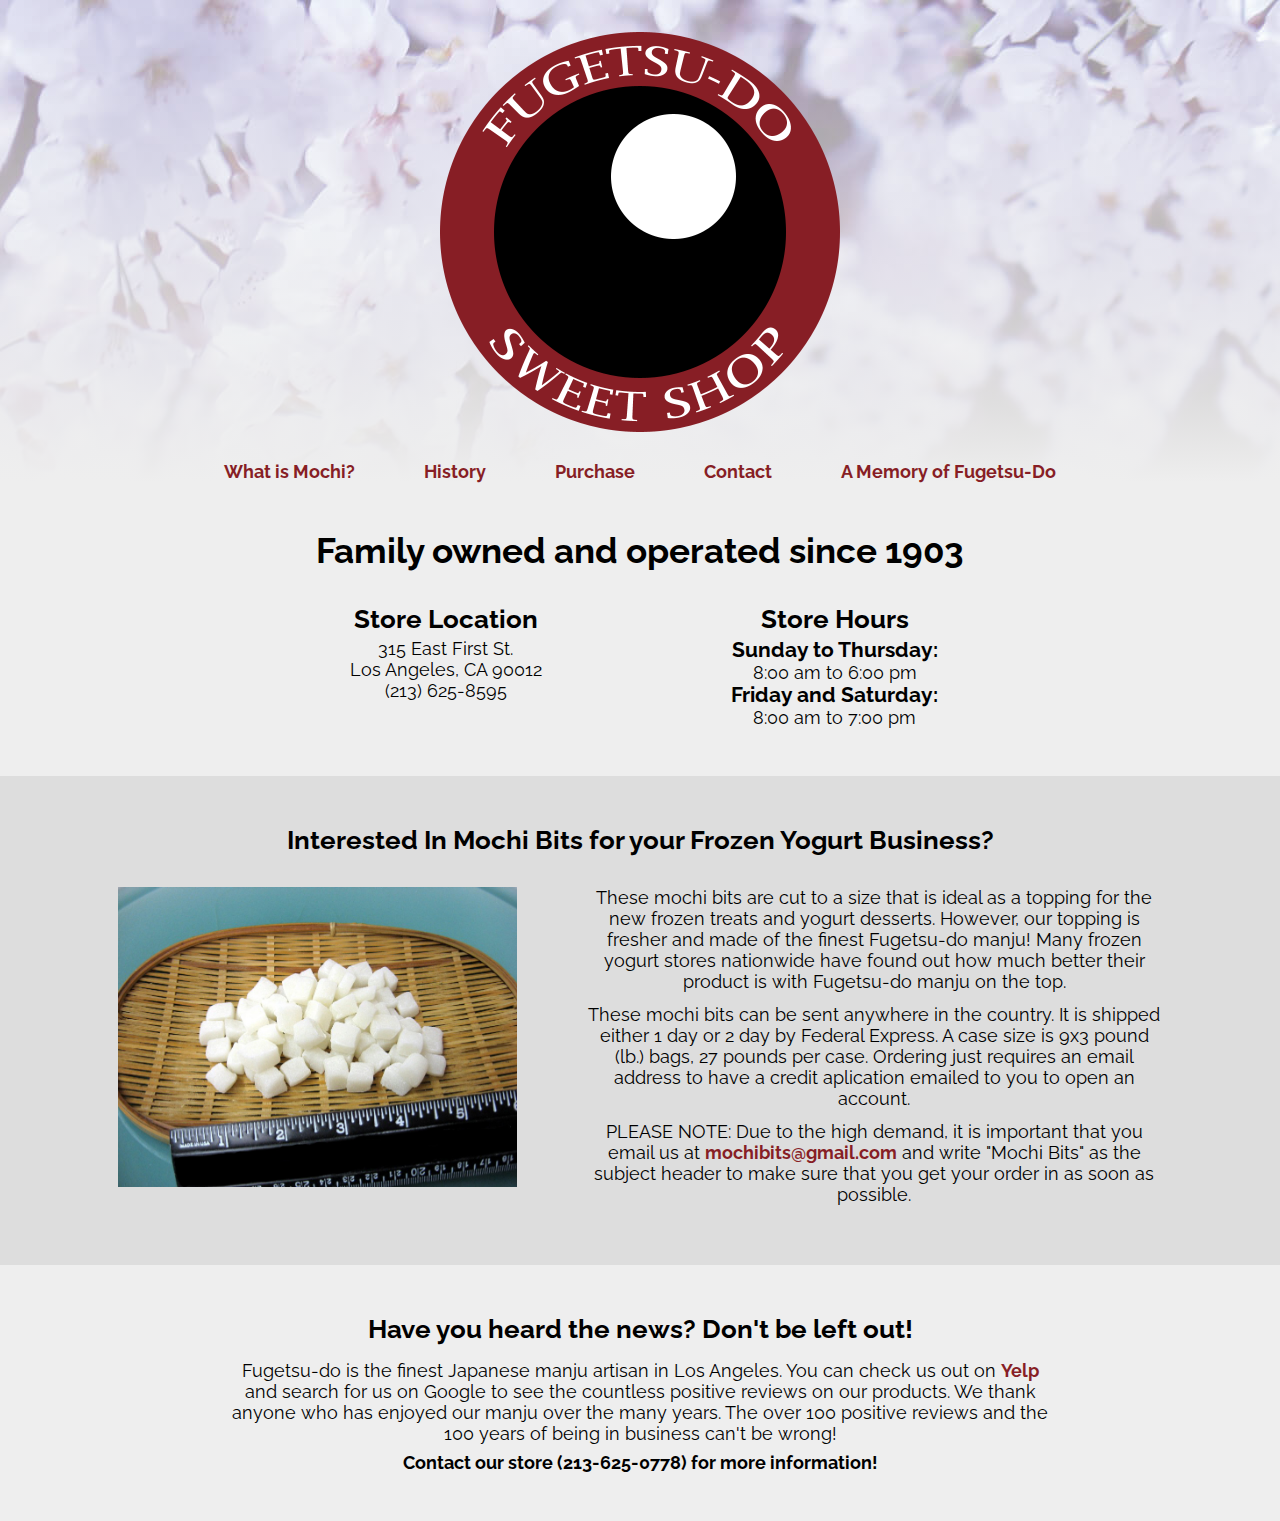
==== commit 58a35073: "Additional styles to main page" ====
--- a/index.html
+++ b/index.html
@@ -3,12 +3,13 @@
 <head>
   <title>Welcome to the Fugetsu-Do Confectionery!</title>
   <meta name="keywords" content="Japanese food, Japanese confectionery, Japanese, mochi, manju, Los Angeles, Little Tokyo, Japanese American, Japanese American Businesses, Japanese confectionary, confectionery, confectionary, confectioners, Japanese confectioners, gyuhi, anh, habutai, kusamochi, kiku, wagashi, dorayaki, manjyu, kashiwa, sweet rice, Fugetsudo, Fugetsudousa, kinako, mochigome">
+  <link href="https://fonts.googleapis.com/css?family=Raleway" rel="stylesheet">
   <link rel="stylesheet" href="styles/css/main.css" type="text/css">
 </head>
 <body>
   <header>
     <!-- <h1>Fugetsu-Do Confectioners</h1> -->
-    <div class="logo"></div>
+    <div class="logo"><img src="images/fugetsu-do.png"></div>
     <!-- <h2>Family owned and operated since 1903</h2> -->
     <nav>
       <ul>
@@ -22,30 +23,32 @@
   </header>
   <main>
     <div class="store-info">
-      <div>
-        <img src="images/index/fd-sign.jpg">
-      </div>
-      <div id="info">
-        <h3>Store Location</h3>
+      <h1>Family owned and operated since 1903</h1>
+      <div class="location">
+        <h2>Store Location</h2>
         <p>315 East First St.</p>
         <p>Los Angeles, CA 90012</p>
         <p>(213) 625-8595</p>
-        <h3>Store Hours:</h3>
-        <p>Sunday to Thursday:</p>
+      </div>
+      <div class="hours">
+        <h2>Store Hours</h2>
+        <h3>Sunday to Thursday:</h3>
         <p>8:00 am to 6:00 pm</p>
-        <p>Friday and Saturday:</p>
+        <h3>Friday and Saturday:</h3>
         <p>8:00 am to 7:00 pm</p>
       </div>
     </div>
     <div class="mochi-bits">
-      <h3>Interested In Mochi Bits for your Frozen Yogurt Business?</h3>
+      <h2>Interested In Mochi Bits for your Frozen Yogurt Business?</h2>
       <img src="images/index/mochi-bits.jpg">
-      <p>These mochi bits are cut to a size that is ideal as a topping for the new frozen treats and yogurt desserts. However, our topping is fresher and made of the finest Fugetsu-do manju! Many frozen yogurt stores nationwide have found out how much better their product is with Fugetsu-do manju on the top.</p>
-      <p>These mochi bits can be sent anywhere in the country. It is shipped either 1 day or 2 day by Federal Express. A case size is 9x3 pound (lb.) bags, 27 pounds per case. Ordering just requires an email address to have a credit aplication emailed to you to open an account.</p>
-      <p>PLEASE NOTE: Due to the high demand, it is important that you email us at <a href="mailto:mochibits@gmail.com">mochibits@gmail.com</a> and write "Mochi Bits" as the subject header to make sure that you get your order in as soon as possible.</p>
+      <div class="mochi-desc">
+        <p>These mochi bits are cut to a size that is ideal as a topping for the new frozen treats and yogurt desserts. However, our topping is fresher and made of the finest Fugetsu-do manju! Many frozen yogurt stores nationwide have found out how much better their product is with Fugetsu-do manju on the top.</p>
+        <p>These mochi bits can be sent anywhere in the country. It is shipped either 1 day or 2 day by Federal Express. A case size is 9x3 pound (lb.) bags, 27 pounds per case. Ordering just requires an email address to have a credit aplication emailed to you to open an account.</p>
+        <p>PLEASE NOTE: Due to the high demand, it is important that you email us at <a href="mailto:mochibits@gmail.com">mochibits@gmail.com</a> and write "Mochi Bits" as the subject header to make sure that you get your order in as soon as possible.</p>
+      </div>
     </div>
     <div class="reviews">
-      <h3>Have you heard the news? Don't be left out!</h3>
+      <h2>Have you heard the news? Don't be left out!</h2>
       <p>Fugetsu-do is the finest Japanese manju artisan in Los Angeles. You can check us out on <a href="http://www.yelp.com/biz/fugetsu-do-los-angeles#query:mochi">Yelp</a> and search for us on Google to see the countless positive reviews on our products. We thank anyone who has enjoyed our manju over the many years. The over 100 positive reviews and the 100 years of being in business can't be wrong!</p>
       <p>Contact our store (213-625-0778) for more information!</p>
     </div>
--- a/styles/css/main.css
+++ b/styles/css/main.css
@@ -3,29 +3,81 @@
 
 body {
   box-sizing: border-box;
-  font-family: "proxima-nova", sans-serif;
+  font-family: "Raleway", sans-serif;
+  font-size: 110%;
   background-color: #eeeeee; }
 
+a {
+  text-decoration: none;
+  font-weight: bold;
+  color: #871e25; }
+
 header {
+  position: relative;
   height: 50vh;
-  background: linear-gradient(rgba(255, 255, 255, 0.6), #eeeeee);
-  text-align: center; }
+  background: linear-gradient(rgba(255, 255, 255, 0.4), #eeeeee), url(../../images/cherry-blossoms.jpg) no-repeat center top fixed;
+  text-align: center;
+  padding-top: 2rem; }
 
 .logo {
-  height: 60%;
-  background: url("../../images/fugetsu-do.png") no-repeat fixed center; }
+  height: 80%; }
+  .logo img {
+    max-width: 400px; }
 
 nav {
-  background-color: transparent; }
-  nav li {
-    background-color: inherit;
-    list-style-type: none;
-    text-decoration: none; }
+  position: absolute;
+  bottom: 0;
+  width: 100%; }
+  nav ul {
+    display: block;
+    padding: 0; }
+    nav ul li {
+      display: inline-block;
+      list-style-type: none;
+      margin: 0 2rem; }
 
-.store-info div {
-  display: inline-block;
+.store-info {
+  margin: 3rem auto;
+  text-align: center; }
+  .store-info h1 {
+    text-align: center;
+    margin-bottom: 2rem; }
+  .store-info div {
+    display: inline-block;
+    width: 30%;
+    min-width: 15rem;
+    vertical-align: text-top;
+    margin: 0 auto; }
+    .store-info div h2 {
+      margin-bottom: 0.25rem; }
+
+.mochi-bits {
+  width: 100%;
+  background-color: #ddd;
   text-align: center;
-  width: 48%;
-  height: 100%; }
+  padding: 3rem 0;
+  margin: 3rem auto; }
+  .mochi-bits h2 {
+    margin-bottom: 2rem; }
+  .mochi-bits img {
+    max-width: 25rem; }
+  .mochi-bits .mochi-desc {
+    display: inline-block;
+    width: 45%;
+    text-align: center;
+    vertical-align: top;
+    margin-left: 4rem; }
+    .mochi-bits .mochi-desc p {
+      margin-bottom: 0.75rem; }
+
+.reviews {
+  width: 65%;
+  text-align: center;
+  margin: 3rem auto; }
+  .reviews h2 {
+    margin-bottom: 1rem; }
+  .reviews p:nth-of-type(2n) {
+    margin: 0.5rem auto;
+    font-weight: bold; }
 
 /*# sourceMappingURL=main.css.map */
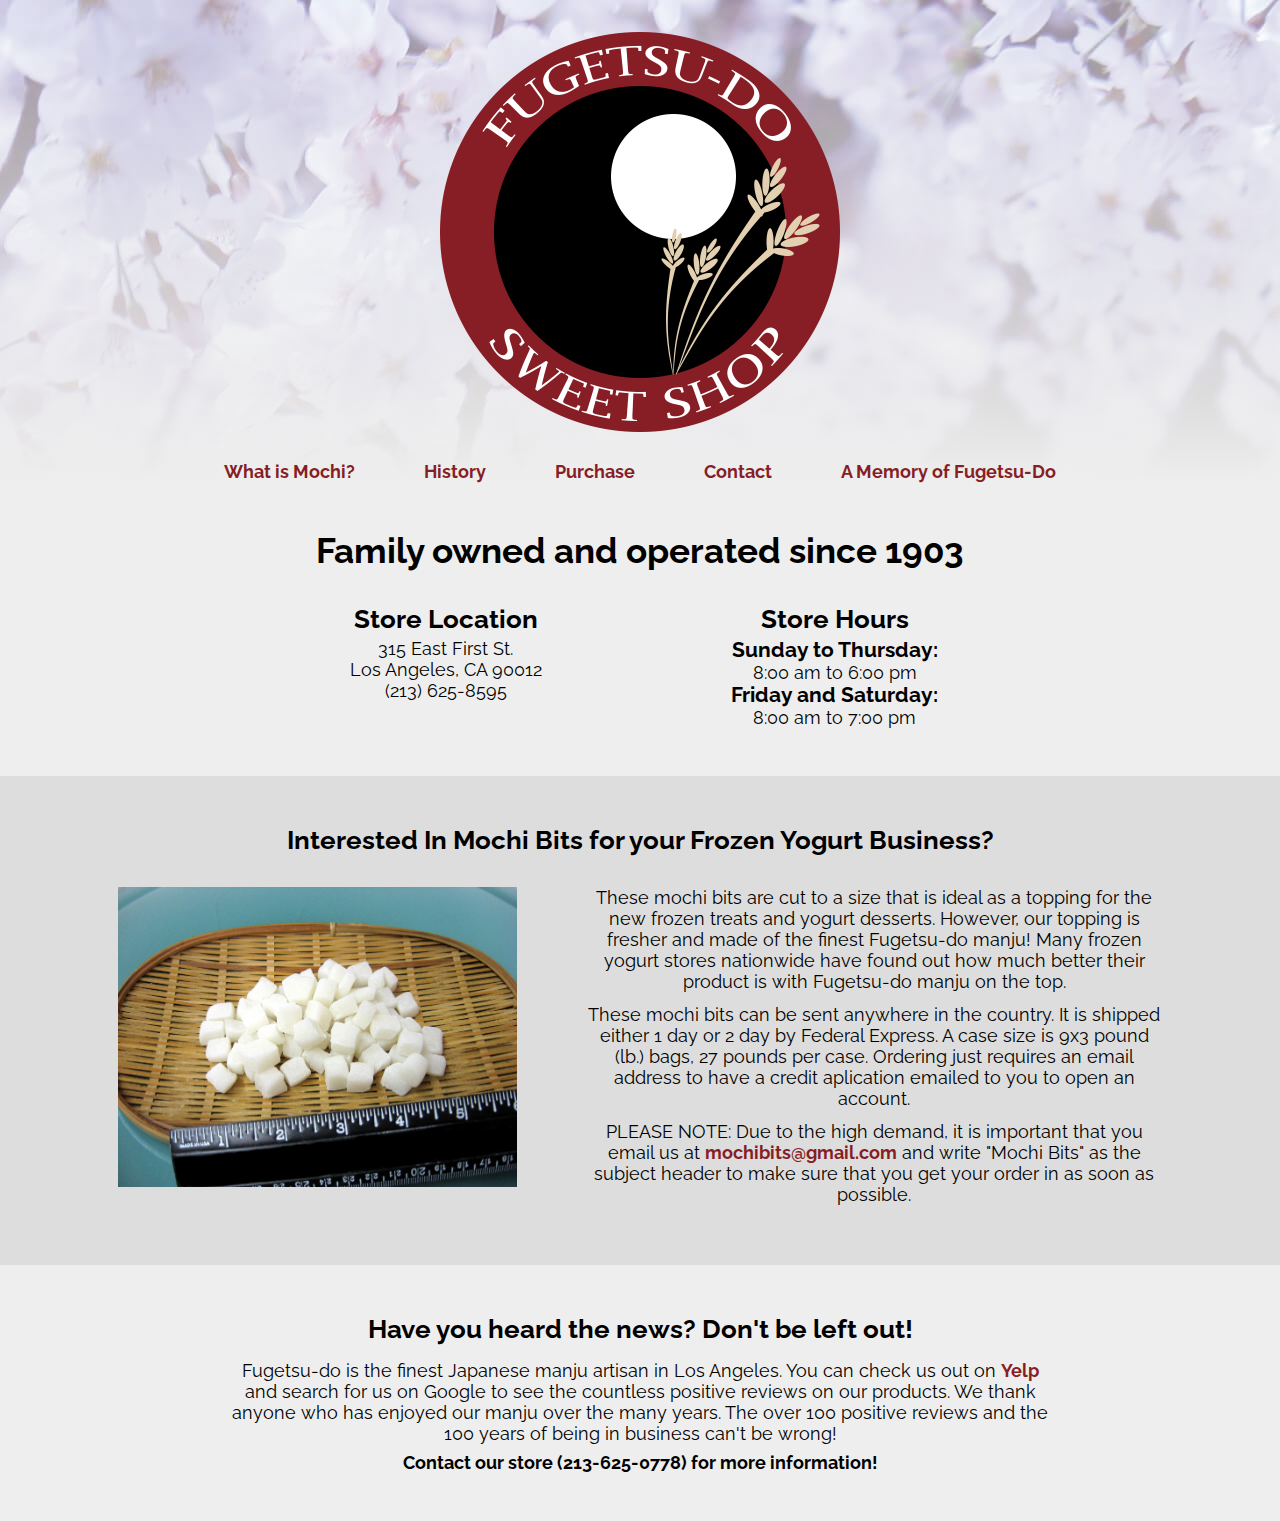
==== commit 858ef6c5: "Add styles for other pages" ====
--- a/index.html
+++ b/index.html
@@ -8,9 +8,7 @@
 </head>
 <body>
   <header>
-    <!-- <h1>Fugetsu-Do Confectioners</h1> -->
     <div class="logo"><img src="images/fugetsu-do.png"></div>
-    <!-- <h2>Family owned and operated since 1903</h2> -->
     <nav>
       <ul>
         <li><a href="mochi.html">What is Mochi?</a></li>
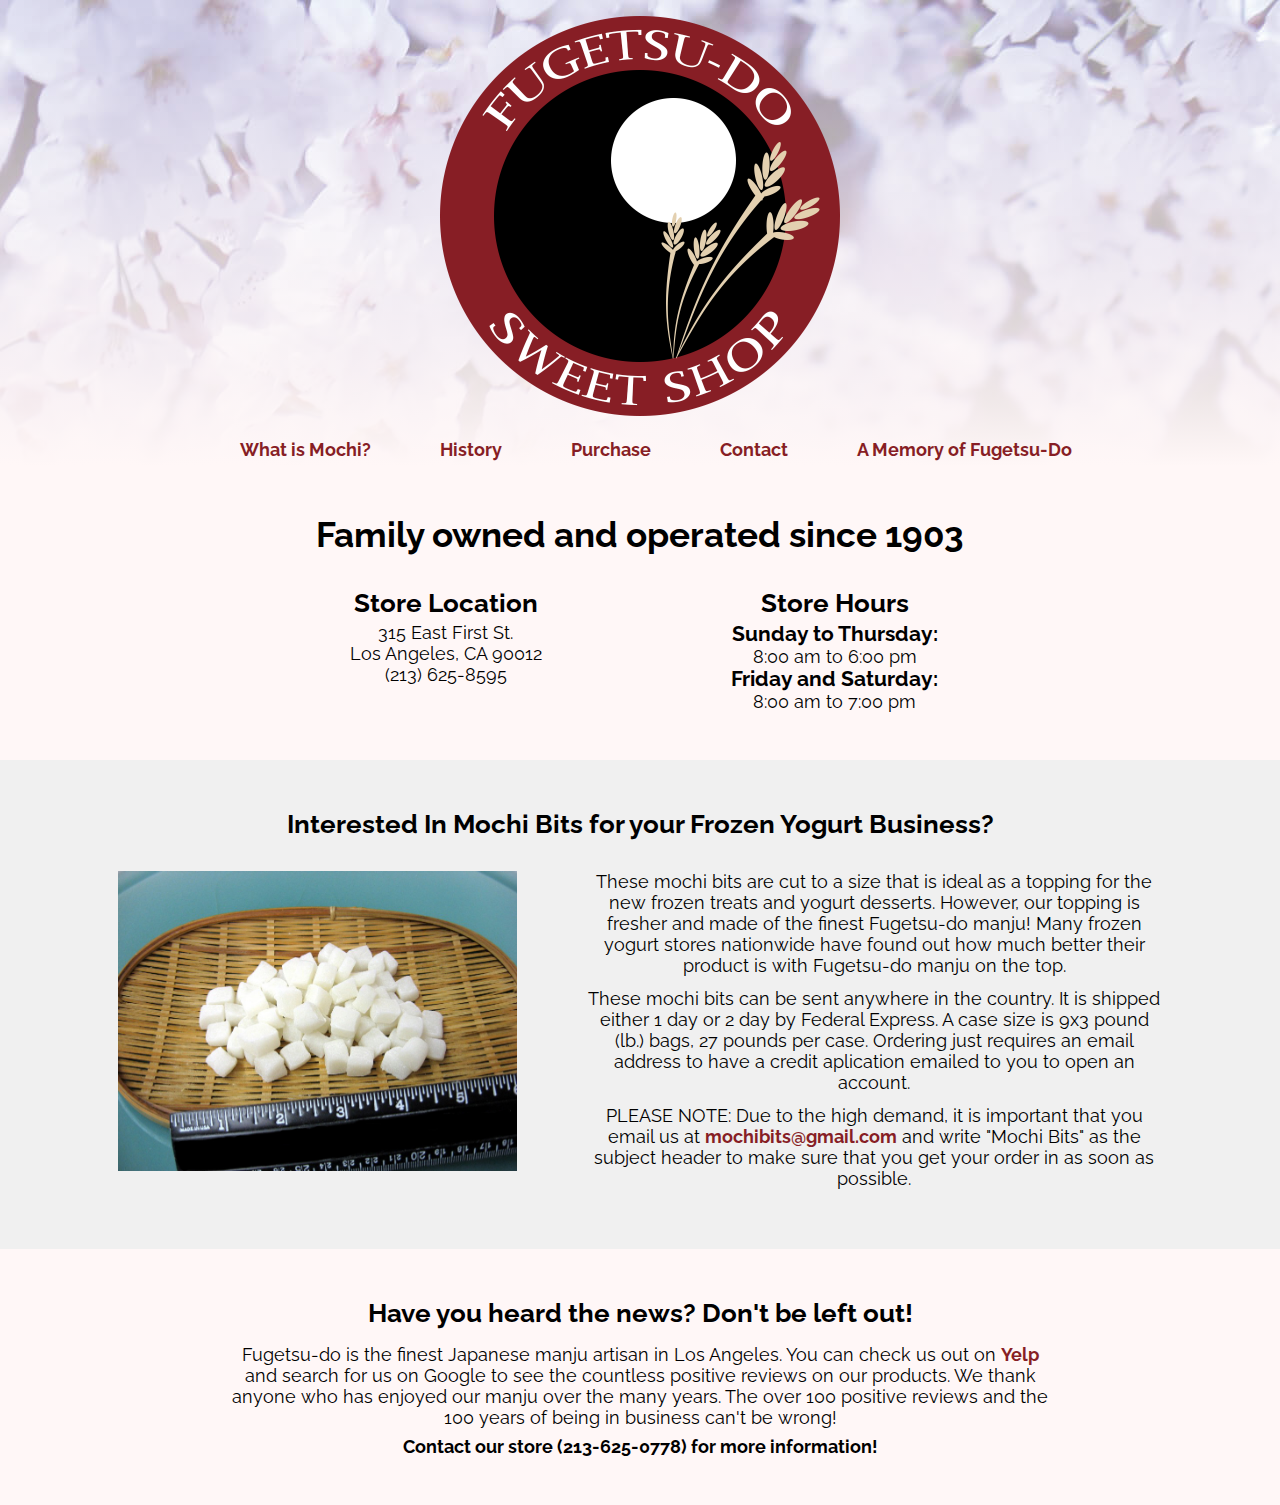
==== commit fb410bb1: "Updates content styles" ====
--- a/index.html
+++ b/index.html
@@ -8,7 +8,7 @@
 </head>
 <body>
   <header>
-    <div class="logo"><img src="images/fugetsu-do.png"></div>
+    <div class="logo"><a href="index.html"><img src="images/fugetsu-do.png"></a></div>
     <nav>
       <ul>
         <li><a href="mochi.html">What is Mochi?</a></li>
--- a/styles/css/main.css
+++ b/styles/css/main.css
@@ -5,7 +5,8 @@
   box-sizing: border-box;
   font-family: "Raleway", sans-serif;
   font-size: 110%;
-  background-color: #eeeeee; }
+  background-color: #fff7f7;
+  text-align: center; }
 
 a {
   text-decoration: none;
@@ -15,14 +16,16 @@
 header {
   position: relative;
   height: 50vh;
-  background: linear-gradient(rgba(255, 255, 255, 0.4), #eeeeee), url(../../images/cherry-blossoms.jpg) no-repeat center top fixed;
+  background: linear-gradient(rgba(255, 255, 255, 0.4), #fff7f7), url(../../images/cherry-blossoms.jpg) no-repeat center top fixed;
   text-align: center;
-  padding-top: 2rem; }
+  padding-top: 1rem; }
 
 .logo {
-  height: 80%; }
+  width: 100%;
+  max-width: 400px;
+  margin: 0 auto; }
   .logo img {
-    max-width: 400px; }
+    width: 100%; }
 
 nav {
   position: absolute;
@@ -30,11 +33,32 @@
   width: 100%; }
   nav ul {
     display: block;
+    text-align: center;
     padding: 0; }
     nav ul li {
       display: inline-block;
+      height: 2rem;
       list-style-type: none;
-      margin: 0 2rem; }
+      line-height: 2rem;
+      margin: 0 2rem;
+      border-radius: 3px; }
+      nav ul li a {
+        display: block;
+        width: calc(100% + 2rem);
+        border-radius: 2px; }
+      nav ul li :hover {
+        color: #fff7f7;
+        background: linear-gradient(#a03038, #871e25);
+        transition-duration: 0.3s; }
+
+.content {
+  display: inline-block;
+  margin: 1rem auto;
+  width: 85%;
+  background-color: rgba(255, 255, 255, 0.3);
+  border-radius: 2px; }
+  .content * {
+    margin-top: 1rem; }
 
 .store-info {
   margin: 3rem auto;
@@ -53,7 +77,7 @@
 
 .mochi-bits {
   width: 100%;
-  background-color: #ddd;
+  background-color: #f0f0f0;
   text-align: center;
   padding: 3rem 0;
   margin: 3rem auto; }
